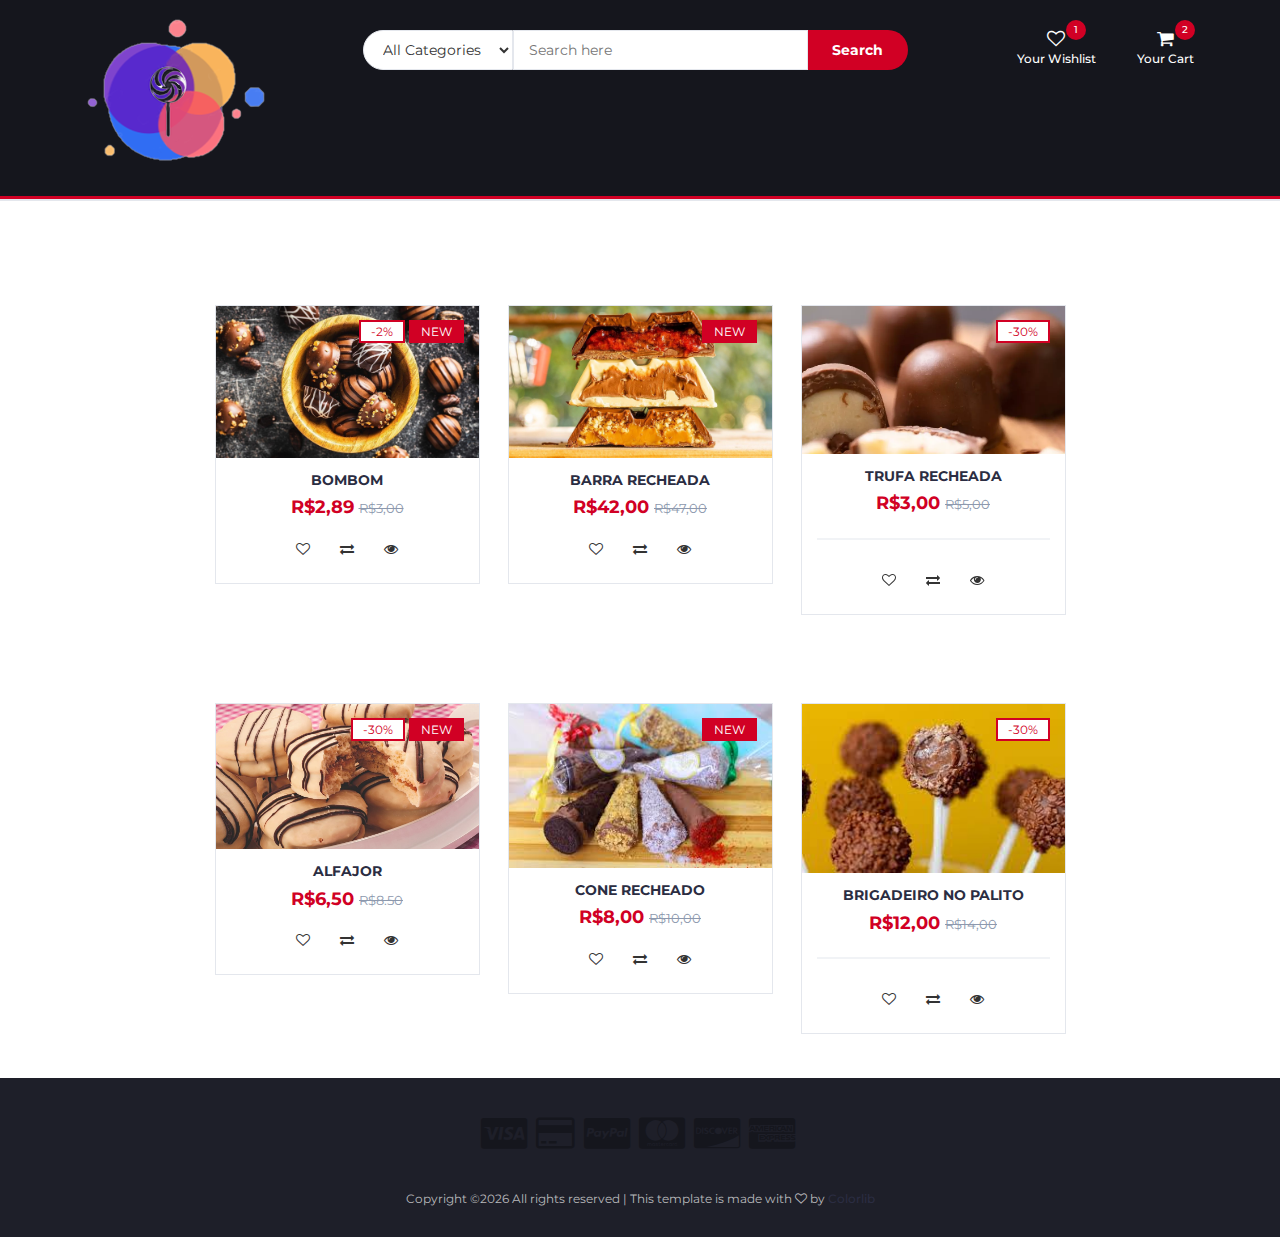
==== index.html @ 7e0685f9 "Add files via upload" ====
<!DOCTYPE html>
<html lang="en">
	<head>
		<meta charset="utf-8">
		<meta http-equiv="X-UA-Compatible" content="IE=edge">
		<meta name="viewport" content="width=device-width, initial-scale=1">
		 <!-- The above 3 meta tags *must* come first in the head; any other head content must come *after* these tags -->

		<title>Doceria</title>

		<!-- Google font -->
		<link href="https://fonts.googleapis.com/css?family=Montserrat:400,500,700" rel="stylesheet">

		<!-- Bootstrap -->
		<link type="text/css" rel="stylesheet" href="css/bootstrap.min.css"/>

		<!-- Slick -->
		<link type="text/css" rel="stylesheet" href="css/slick.css"/>
		<link type="text/css" rel="stylesheet" href="css/slick-theme.css"/>

		<!-- nouislider -->
		<link type="text/css" rel="stylesheet" href="css/nouislider.min.css"/>

		<!-- Font Awesome Icon -->
		<link rel="stylesheet" href="css/font-awesome.min.css">

		<!-- Custom stlylesheet -->
		<link type="text/css" rel="stylesheet" href="css/style.css"/>

		<!-- HTML5 shim and Respond.js for IE8 support of HTML5 elements and media queries -->
		<!-- WARNING: Respond.js doesn't work if you view the page via file:// -->
		<!--[if lt IE 9]>
		  <script src="https://oss.maxcdn.com/html5shiv/3.7.3/html5shiv.min.js"></script>
		  <script src="https://oss.maxcdn.com/respond/1.4.2/respond.min.js"></script>
		<![endif]-->

    </head>
	<body>
		<!-- HEADER -->
		<header>
			
			<!-- /TOP HEADER -->

			<!-- MAIN HEADER -->
			<div id="header">
				<!-- container -->
				<div class="container">
					<!-- row -->
					<div class="row">
						<!-- LOGO -->
						<div class="col-md-3">
							<div class="header-logo">
								<a href="#" class="logo">
									<img src="./img/logo-removebg-preview.png" alt="">
								</a>
							</div>
						</div>
						<!-- /LOGO -->

						<!-- SEARCH BAR -->
						<div class="col-md-6">
							<div class="header-search">
								<form>
									<select class="input-select">
										<option value="0">All Categories</option>
									</select>
									<input class="input" placeholder="Search here">
									<button class="search-btn">Search</button>
								</form>
							</div>
						</div>
						<!-- /SEARCH BAR -->

						<!-- ACCOUNT -->
						<div class="col-md-3 clearfix">
							<div class="header-ctn">
								<!-- Wishlist -->
								<div>
									<a href="#">
										<i class="fa fa-heart-o"></i>
										<span>Your Wishlist</span>
										<div class="qty">1</div>
									</a>
								</div>
								<!-- /Wishlist -->

								<!-- Cart -->
								<div class="dropdown">
									<a class="dropdown-toggle" data-toggle="dropdown" aria-expanded="true">
										<i class="fa fa-shopping-cart"></i>
										<span>Your Cart</span>
										<div class="qty">2</div>
									</a>
									<div class="cart-dropdown">
										<div class="cart-list">
											<div class="product-widget">
												<div class="product-img">
													<img src="./img/Alfajor-de-chocolate-branco-e-recheado-e1666203658218.jpg" alt="">
												</div>
												<div class="product-body">
													<h3 class="product-name"><a href="#">ALFAJOR</a></h3>
													<h4 class="product-price"><span class="qty">1x</span>R$6,50</h4>
												</div>
												<button class="delete"><i class="fa fa-close"></i></button>
											</div>

											<div class="product-widget">
												<div class="product-img">
													<img src="./img/pirulito-de-chocolate-2-.jpg.webp" alt="">
												</div>
												<div class="product-body">
													<h3 class="product-name"><a href="#">brigadeiro de chocolate</a></h3>
													<h4 class="product-price"><span class="qty">2x</span>R$12,00</h4>
												</div>
												<button class="delete"><i class="fa fa-close"></i></button>
											</div>
										</div>
										<div class="cart-summary">
											<small>3 Item(s) selecionados</small>
											<h5>SUBTOTAL: R$30,00</h5>
										</div>
										<div class="cart-btns">
											<a href="#">Carrinho</a>
											<a href="#">Comprar<i class="fa fa-arrow-circle-right"></i></a>
										</div>
									</div>
								</div>
								<!-- /Cart -->

								<!-- Menu Toogle -->
								<div class="menu-toggle">
									<a href="#">
										<i class="fa fa-bars"></i>
										<span>Menu</span>
									</a>
								</div>
								<!-- /Menu Toogle -->
							</div>
						</div>
						<!-- /ACCOUNT -->
					</div>
					<!-- row -->
				</div>
				<!-- container -->
			</div>
			<!-- /MAIN HEADER -->
		</header>
		<!-- /HEADER -->

		<!-- NAVIGATION -->
		<nav id="navigation">
			<!-- container -->
			<div class="container">
				<!-- responsive-nav -->
				<div id="responsive-nav">
					<!-- NAV -->
				
					<!-- /NAV -->
				</div>
				<!-- /responsive-nav -->
			</div>
			<!-- /container -->
		</nav>
		<!-- /NAVIGATION -->

		<!-- SECTION -->
		<div class="section">
			<!-- container -->
			<div class="container">
				<!-- row -->
			
					<!-- shop -->
				
					<!-- /shop -->
				</div>
				<!-- /row -->
			</div>
			<!-- /container -->
		</div>
		<!-- /SECTION -->

		<!-- SECTION -->
		<div class="section">
			<!-- container -->
			<div class="container">
				<!-- row -->
				<div class="row">

					<!-- Products tab & slick -->
					<div class="col-md-12">
						<div class="row">
							<div class="products-tabs">
								<!-- tab -->
								<div id="tab1" class="tab-pane active">
									<div class="products-slick" data-nav="#slick-nav-1">
										<!-- product -->
										<div class="product">
											<div class="product-img">
												<img src="./img/84dcf8a8cba0259cf11299c1eef358f9_XL.jpg" alt="">
												<div class="product-label">
													<span class="sale">-2%</span>
													<span class="new">NEW</span>
												</div>
											</div>
											<div class="product-body">
												
												<h3 class="product-name"><a href="#">BOMBOM</a></h3>
												<h4 class="product-price">R$2,89 <del class="product-old-price">R$3,00</del></h4>
											
												<div class="product-btns">
													<button class="add-to-wishlist"><i class="fa fa-heart-o"></i><span class="tooltipp">add to wishlist</span></button>
													<button class="add-to-compare"><i class="fa fa-exchange"></i><span class="tooltipp">add to compare</span></button>
													<button class="quick-view"><i class="fa fa-eye"></i><span class="tooltipp">quick view</span></button>
												</div>
											</div>
											<div class="add-to-cart">
												<button class="add-to-cart-btn"><i class="fa fa-shopping-cart"></i> add to cart</button>
											</div>
										</div>
										<!-- /product -->

										<!-- product -->
										<div class="product">
											<div class="product-img">
												<img src="./img/42433d914d50be2debde725181e28d45_XL.jpg" alt="">
												<div class="product-label">
													<span class="new">NEW</span>
												</div>
											</div>
											<div class="product-body">
												
												<h3 class="product-name"><a href="#">BARRA RECHEADA</a></h3>
												<h4 class="product-price">R$42,00 <del class="product-old-price">R$47,00</del></h4>
											
												<div class="product-btns">
													<button class="add-to-wishlist"><i class="fa fa-heart-o"></i><span class="tooltipp">add to wishlist</span></button>
													<button class="add-to-compare"><i class="fa fa-exchange"></i><span class="tooltipp">add to compare</span></button>
													<button class="quick-view"><i class="fa fa-eye"></i><span class="tooltipp">quick view</span></button>
												</div>
											</div>
											<div class="add-to-cart">
												<button class="add-to-cart-btn"><i class="fa fa-shopping-cart"></i> adicionar ao carinho</button>
											</div>
										</div>
										<!-- /product -->

										<!-- product -->
										<div class="product">
											<div class="product-img">
												<img src="./img/1711522393-bombom-de-beijinho.webp" alt="">
												<div class="product-label">
													<span class="sale">-30%</span>
												</div>
											</div>
											<div class="product-body">
												
												<h3 class="product-name"><a href="#">TRUFA RECHEADA</a></h3>
												<h4 class="product-price">R$3,00 <del class="product-old-price">R$5,00</del></h4>
												<div class="product-rating">
												</div>
												<div class="product-btns">
													<button class="add-to-wishlist"><i class="fa fa-heart-o"></i><span class="tooltipp">add to wishlist</span></button>
													<button class="add-to-compare"><i class="fa fa-exchange"></i><span class="tooltipp">add to compare</span></button>
													<button class="quick-view"><i class="fa fa-eye"></i><span class="tooltipp">quick view</span></button>
												</div>
											</div>
											<div class="add-to-cart">
												<button class="add-to-cart-btn"><i class="fa fa-shopping-cart"></i> add to cart</button>
											</div>
										</div>
										<!-- /product -->

										
									</div>
									<div id="slick-nav-1" class="products-slick-nav"></div>
								</div>
								<!-- /tab -->
							</div>
						</div>
					</div>
					<!-- Products tab & slick -->
				</div>
				<!-- /row -->
			</div>
			<!-- /container -->
		</div>
		<!-- /SECTION -->

	

		<!-- SECTION -->
		<div class="section">
			<!-- container -->
			<div class="container">
				<!-- row -->
				<div class="row">

					<!-- Products tab & slick -->
					<div class="col-md-12">
						<div class="row">
							<div class="products-tabs">
								<!-- tab -->
								<div id="tab2" class="tab-pane fade in active">
									<div class="products-slick" data-nav="#slick-nav-2">
										<!-- product -->
										<div class="product">
											<div class="product-img">
												<img src="./img/Alfajor-de-chocolate-branco-e-recheado-e1666203658218.jpg" alt="">
												<div class="product-label">
													<span class="sale">-30%</span>
													<span class="new">NEW</span>
												</div>
											</div>
											<div class="product-body">
												
												<h3 class="product-name"><a href="#">ALFAJOR</a></h3>
												<h4 class="product-price">R$6,50 <del class="product-old-price">R$8.50</del></h4>
											
												<div class="product-btns">
													<button class="add-to-wishlist"><i class="fa fa-heart-o"></i><span class="tooltipp">add to wishlist</span></button>
													<button class="add-to-compare"><i class="fa fa-exchange"></i><span class="tooltipp">add to compare</span></button>
													<button class="quick-view"><i class="fa fa-eye"></i><span class="tooltipp">quick view</span></button>
												</div>
											</div>
											<div class="add-to-cart">
												<button class="add-to-cart-btn"><i class="fa fa-shopping-cart"></i> add to cart</button>
											</div>
										</div>
										<!-- /product -->

										<!-- product -->
										<div class="product">
											<div class="product-img">
												<img src="./img/images.jpg" alt="">
												<div class="product-label">
													<span class="new">NEW</span>
												</div>
											</div>
											<div class="product-body">
												
												<h3 class="product-name"><a href="#">CONE RECHEADO</a></h3>
												<h4 class="product-price">R$8,00 <del class="product-old-price">R$10,00</del></h4>
												
												<div class="product-btns">
													<button class="add-to-wishlist"><i class="fa fa-heart-o"></i><span class="tooltipp">add to wishlist</span></button>
													<button class="add-to-compare"><i class="fa fa-exchange"></i><span class="tooltipp">add to compare</span></button>
													<button class="quick-view"><i class="fa fa-eye"></i><span class="tooltipp">quick view</span></button>
												</div>
											</div>
											<div class="add-to-cart">
												<button class="add-to-cart-btn"><i class="fa fa-shopping-cart"></i> add to cart</button>
											</div>
										</div>
										<!-- /product -->

										<!-- product -->
										<div class="product">
											<div class="product-img">
												<img src="./img/images (1).jpg" alt="">
												<div class="product-label">
													<span class="sale">-30%</span>
												</div>
											</div>
											<div class="product-body">
												
												<h3 class="product-name"><a href="#">Brigadeiro no Palito</a></h3>
												<h4 class="product-price">R$12,00 <del class="product-old-price">R$14,00</del></h4>
												<div class="product-rating">
												</div>
												<div class="product-btns">
													<button class="add-to-wishlist"><i class="fa fa-heart-o"></i><span class="tooltipp">add to wishlist</span></button>
													<button class="add-to-compare"><i class="fa fa-exchange"></i><span class="tooltipp">add to compare</span></button>
													<button class="quick-view"><i class="fa fa-eye"></i><span class="tooltipp">quick view</span></button>
												</div>
											</div>
											<div class="add-to-cart">
												<button class="add-to-cart-btn"><i class="fa fa-shopping-cart"></i> add to cart</button>
											</div>
										</div>
										
									</div>
									<div id="slick-nav-2" class="products-slick-nav"></div>
								</div>
								<!-- /tab -->
							</div>
						</div>
					</div>
					<!-- /Products tab & slick -->
				</div>
				<!-- /row -->
			</div>
			<!-- /container -->
		</div>

		<!-- FOOTER -->
		<footer id="footer">
		
			<!-- /top footer -->

			<!-- bottom footer -->
			<div id="bottom-footer" class="section">
				<div class="container">
					<!-- row -->
					<div class="row">
						<div class="col-md-12 text-center">
							<ul class="footer-payments">
								<li><a href="#"><i class="fa fa-cc-visa"></i></a></li>
								<li><a href="#"><i class="fa fa-credit-card"></i></a></li>
								<li><a href="#"><i class="fa fa-cc-paypal"></i></a></li>
								<li><a href="#"><i class="fa fa-cc-mastercard"></i></a></li>
								<li><a href="#"><i class="fa fa-cc-discover"></i></a></li>
								<li><a href="#"><i class="fa fa-cc-amex"></i></a></li>
							</ul>
							<span class="copyright">
								<!-- Link back to Colorlib can't be removed. Template is licensed under CC BY 3.0. -->
								Copyright &copy;<script>document.write(new Date().getFullYear());</script> All rights reserved | This template is made with <i class="fa fa-heart-o" aria-hidden="true"></i> by <a href="https://colorlib.com" target="_blank">Colorlib</a>
							<!-- Link back to Colorlib can't be removed. Template is licensed under CC BY 3.0. -->
							</span>
						</div>
					</div>
						<!-- /row -->
				</div>
				<!-- /container -->
			</div>
			<!-- /bottom footer -->
		</footer>
		<!-- /FOOTER -->

		<!-- jQuery Plugins -->
		<script src="js/jquery.min.js"></script>
		<script src="js/bootstrap.min.js"></script>
		<script src="js/slick.min.js"></script>
		<script src="js/nouislider.min.js"></script>
		<script src="js/jquery.zoom.min.js"></script>
		<script src="js/main.js"></script>

	</body>
</html>
---- css/nouislider.min.css ----
/*! nouislider - 10.0.0 - 2017-05-28 14:52:48 */.noUi-target,.noUi-target *{-webkit-touch-callout:none;-webkit-tap-highlight-color:transparent;-webkit-user-select:none;-ms-touch-action:none;touch-action:none;-ms-user-select:none;-moz-user-select:none;user-select:none;-moz-box-sizing:border-box;box-sizing:border-box}.noUi-target{position:relative;direction:ltr}.noUi-base{width:100%;height:100%;position:relative;z-index:1}.noUi-connect{position:absolute;right:0;top:0;left:0;bottom:0}.noUi-origin{position:absolute;height:0;width:0}.noUi-handle{position:relative;z-index:1}.noUi-state-tap .noUi-connect,.noUi-state-tap .noUi-origin{-webkit-transition:top .3s,right .3s,bottom .3s,left .3s;transition:top .3s,right .3s,bottom .3s,left .3s}.noUi-state-drag *{cursor:inherit!important}.noUi-base,.noUi-handle{-webkit-transform:translate3d(0,0,0);transform:translate3d(0,0,0)}.noUi-horizontal{height:18px}.noUi-horizontal .noUi-handle{width:34px;height:28px;left:-17px;top:-6px}.noUi-vertical{width:18px}.noUi-vertical .noUi-handle{width:28px;height:34px;left:-6px;top:-17px}.noUi-target{background:#FAFAFA;border-radius:4px;border:1px solid #D3D3D3;box-shadow:inset 0 1px 1px #F0F0F0,0 3px 6px -5px #BBB}.noUi-connect{background:#3FB8AF;border-radius:4px;box-shadow:inset 0 0 3px rgba(51,51,51,.45);-webkit-transition:background 450ms;transition:background 450ms}.noUi-draggable{cursor:ew-resize}.noUi-vertical .noUi-draggable{cursor:ns-resize}.noUi-handle{border:1px solid #D9D9D9;border-radius:3px;background:#FFF;cursor:default;box-shadow:inset 0 0 1px #FFF,inset 0 1px 7px #EBEBEB,0 3px 6px -3px #BBB}.noUi-active{box-shadow:inset 0 0 1px #FFF,inset 0 1px 7px #DDD,0 3px 6px -3px #BBB}.noUi-handle:after,.noUi-handle:before{content:"";display:block;position:absolute;height:14px;width:1px;background:#E8E7E6;left:14px;top:6px}.noUi-handle:after{left:17px}.noUi-vertical .noUi-handle:after,.noUi-vertical .noUi-handle:before{width:14px;height:1px;left:6px;top:14px}.noUi-vertical .noUi-handle:after{top:17px}[disabled] .noUi-connect{background:#B8B8B8}[disabled] .noUi-handle,[disabled].noUi-handle,[disabled].noUi-target{cursor:not-allowed}.noUi-pips,.noUi-pips *{-moz-box-sizing:border-box;box-sizing:border-box}.noUi-pips{position:absolute;color:#999}.noUi-value{position:absolute;white-space:nowrap;text-align:center}.noUi-value-sub{color:#ccc;font-size:10px}.noUi-marker{position:absolute;background:#CCC}.noUi-marker-large,.noUi-marker-sub{background:#AAA}.noUi-pips-horizontal{padding:10px 0;height:80px;top:100%;left:0;width:100%}.noUi-value-horizontal{-webkit-transform:translate3d(-50%,50%,0);transform:translate3d(-50%,50%,0)}.noUi-marker-horizontal.noUi-marker{margin-left:-1px;width:2px;height:5px}.noUi-marker-horizontal.noUi-marker-sub{height:10px}.noUi-marker-horizontal.noUi-marker-large{height:15px}.noUi-pips-vertical{padding:0 10px;height:100%;top:0;left:100%}.noUi-value-vertical{-webkit-transform:translate3d(0,50%,0);transform:translate3d(0,50%,0);padding-left:25px}.noUi-marker-vertical.noUi-marker{width:5px;height:2px;margin-top:-1px}.noUi-marker-vertical.noUi-marker-sub{width:10px}.noUi-marker-vertical.noUi-marker-large{width:15px}.noUi-tooltip{display:block;position:absolute;border:1px solid #D9D9D9;border-radius:3px;background:#fff;color:#000;padding:5px;text-align:center;white-space:nowrap}.noUi-horizontal .noUi-tooltip{-webkit-transform:translate(-50%,0);transform:translate(-50%,0);left:50%;bottom:120%}.noUi-vertical .noUi-tooltip{-webkit-transform:translate(0,-50%);transform:translate(0,-50%);top:50%;right:120%}
---- css/style.css ----
/*
Template Name: Electro - HTML Ecommerce Template
Author: yaminncco

Colors:
	Body 		: #333
	Headers 	: #2B2D42
	Primary 	: #D10024
	Dark 		: #15161D ##1E1F29
	Grey 		: #E4E7ED #FBFBFC #8D99AE #B9BABC

Fonts: Montserrat

Table OF Contents
------------------------------------
1 > GENERAL
------ Typography
------ Buttons
------ Inputs
------ Sections
------ Breadcrumb
2 > HEADER
------ Top header
------ Logo
------ Search
------ Cart
3 > NAVIGATION
------ Main nav
------ Responsive Nav
4 > CATEGORY SHOP
5 > HOT DEAL
6 > PRODUCT
------ Product
------ Widget product
------ Product slick
7 > STORE PAGE
------ Aside
------ Store
8 > PRODUCT DETAILS PAGE
------ Product view
------ Product details
------ Product tab
9 > CHECKOUT PAGE
10 > NEWSLETTER
11 > FOOTER
11 > SLICK STYLE
12 > RESPONSIVE
------------------------------------*/

/*=========================================================
	01 -> GENERAL
===========================================================*/

/*----------------------------*\
	Typography
\*----------------------------*/

body {
  font-family: 'Montserrat', sans-serif;
  font-weight: 400;
  color: #333;
}

h1, h2, h3, h4, h5, h6 {
  color: #2B2D42;
  font-weight: 700;
  margin: 0 0 10px;
}

a {
  color: #2B2D42;
  font-weight: 500;
  -webkit-transition: 0.2s color;
  transition: 0.2s color;
}

a:hover, a:focus {
  color:	#4F4F4F;
  text-decoration: none;
  outline: none;
}

ul, ol {
  margin: 0;
  padding: 0;
  list-style: none
}

/*----------------------------*\
	Buttons
\*----------------------------*/

.primary-btn {
  display: inline-block;
  padding: 12px 30px;
  background-color: #D10024;
  border: none;
  border-radius: 40px;
  color: #FFF;
  text-transform: uppercase;
  font-weight: 700;
  text-align: center;
  -webkit-transition: 0.2s all;
  transition: 0.2s all;
}

.primary-btn:hover, .primary-btn:focus {
  opacity: 0.9;
  color: #FFF;
}

/*----------------------------*\
	Inputs
\*----------------------------*/

/*-- Text input --*/

.input {
  height: 40px;
  padding: 0px 15px;
  border: 1px solid #E4E7ED;
  background-color: #FFF;
  width: 100%;
}

textarea.input {
  padding: 15px;
  min-height: 90px;
}

/*-- Number input --*/

.input-number {
  position: relative;
}

.input-number input[type="number"]::-webkit-inner-spin-button, .input-number input[type="number"]::-webkit-outer-spin-button {
  -webkit-appearance: none;
  margin: 0;
}

.input-number input[type="number"] {
  -moz-appearance: textfield;
  height: 40px;
  width: 100%;
  border: 1px solid #E4E7ED;
  background-color: #FFF;
  padding: 0px 35px 0px 15px;
}

.input-number .qty-up, .input-number .qty-down {
  position: absolute;
  display: block;
  width: 20px;
  height: 20px;
  border: 1px solid #E4E7ED;
  background-color: #FFF;
  text-align: center;
  font-weight: 700;
  cursor: pointer;
  -webkit-user-select: none;
  -moz-user-select: none;
  -ms-user-select: none;
  user-select: none;
}

.input-number .qty-up {
  right: 0;
  top: 0;
  border-bottom: 0px;
}

.input-number .qty-down {
  right: 0;
  bottom: 0;
}

.input-number .qty-up:hover, .input-number .qty-down:hover {
  background-color: #E4E7ED;
  color: #D10024;
}

/*-- Select input --*/

.input-select {
  padding: 0px 15px;
  background: #FFF;
  border: 1px solid #E4E7ED;
  height: 40px;
}

/*-- checkbox & radio input --*/

.input-radio, .input-checkbox {
  position: relative;
  display: block;
}

.input-radio input[type="radio"]:not(:checked), .input-radio input[type="radio"]:checked, .input-checkbox input[type="checkbox"]:not(:checked), .input-checkbox input[type="checkbox"]:checked {
  position: absolute;
  margin-left: -9999px;
  visibility: hidden;
}

.input-radio label, .input-checkbox label {
  font-weight: 500;
  min-height: 20px;
  padding-left: 20px;
  margin-bottom: 5px;
  cursor: pointer;
}

.input-radio input[type="radio"]+label span, .input-checkbox input[type="checkbox"]+label span {
  position: absolute;
  left: 0px;
  top: 4px;
  width: 14px;
  height: 14px;
  border: 2px solid #E4E7ED;
  background: #FFF;
}

.input-radio input[type="radio"]+label span {
  border-radius: 50%;
}

.input-radio input[type="radio"]+label span:after {
  content: "";
  position: absolute;
  left: 50%;
  top: 50%;
  -webkit-transform: translate(-50%, -50%) scale(0);
  -ms-transform: translate(-50%, -50%) scale(0);
  transform: translate(-50%, -50%) scale(0);
  background-color: #FFF;
  width: 4px;
  height: 4px;
  border-radius: 50%;
  opacity: 0;
  -webkit-transition: all 0.2s;
  transition: all 0.2s;
}

.input-checkbox input[type="checkbox"]+label span:after {
  content: '✔';
  position: absolute;
  top: -2px;
  left: 1px;
  font-size: 10px;
  color: #FFF;
  opacity: 0;
  -webkit-transform: scale(0);
  -ms-transform: scale(0);
  transform: scale(0);
  -webkit-transition: all 0.2s;
  transition: all 0.2s;
}

.input-radio input[type="radio"]:checked+label span, .input-checkbox input[type="checkbox"]:checked+label span {
  background-color: #D10024;
  border-color: #D10024;
}

.input-radio input[type="radio"]:checked+label span:after {
  opacity: 1;
  -webkit-transform: translate(-50%, -50%) scale(1);
  -ms-transform: translate(-50%, -50%) scale(1);
  transform: translate(-50%, -50%) scale(1);
}

.input-checkbox input[type="checkbox"]:checked+label span:after {
  opacity: 1;
  -webkit-transform: scale(1);
  -ms-transform: scale(1);
  transform: scale(1);
}

.input-radio .caption, .input-checkbox .caption {
  margin-top: 5px;
  max-height: 0;
  overflow: hidden;
  -webkit-transition: 0.3s max-height;
  transition: 0.3s max-height;
}

.input-radio input[type="radio"]:checked~.caption, .input-checkbox input[type="checkbox"]:checked~.caption {
  max-height: 800px;
}

/*----------------------------*\
	Section
\*----------------------------*/

.section {
  padding-top: 30px;
  padding-bottom: 30px;
}

.section-title {
  position: relative;
  margin-bottom: 30px;
  margin-top: 15px;
}

.section-title .title {
  display: inline-block;
  text-transform: uppercase;
  margin: 0px;
}

.section-title .section-nav {
  float: right;
}

.section-title .section-nav .section-tab-nav {
  display: inline-block;
}

.section-tab-nav li {
  display: inline-block;
  margin-right: 15px;
}

.section-tab-nav li:last-child {
  margin-right: 0px;
}

.section-tab-nav li a {
  font-weight: 700;
  color: #8D99AE;
}

.section-tab-nav li a:after {
  content: "";
  display: block;
  width: 0%;
  height: 2px;
  background-color: #D10024;
  -webkit-transition: 0.2s all;
  transition: 0.2s all;
}

.section-tab-nav li.active a {
  color: #D10024;
}

.section-tab-nav li a:hover:after, .section-tab-nav li a:focus:after, .section-tab-nav li.active a:after {
  width: 100%;
}

.section-title .section-nav .products-slick-nav {
  top: 0px;
  right: 0px;
}

/*----------------------------*\
	Breadcrumb
\*----------------------------*/

#breadcrumb {
  padding: 30px 0px;
  background: #FBFBFC;
  border-bottom: 1px solid #E4E7ED;
  margin-bottom: 30px;
}

#breadcrumb .breadcrumb-header {
  display: inline-block;
  margin-top: 0px;
  margin-bottom: 0px;
  margin-right: 15px;
  text-transform: uppercase;
}

#breadcrumb .breadcrumb-tree {
  display: inline-block;
}

#breadcrumb .breadcrumb-tree li {
  display: inline-block;
  font-size: 12px;
  font-weight: 500;
  text-transform: uppercase;
}

#breadcrumb .breadcrumb-tree li+li {
  margin-left: 10px;
}

#breadcrumb .breadcrumb-tree li+li:before {
  content: '/';
  display: inline-block;
  color: #8D99AE;
  margin-right: 10px;
}

#breadcrumb .breadcrumb-tree li a {
  color: #8D99AE;
}

#breadcrumb .breadcrumb-tree li a:hover {
  color: #D10024;
}

/*=========================================================
	02 -> HEADER
===========================================================*/

/*----------------------------*\
	Top header
\*----------------------------*/

#top-header {
  padding-top: 10px;
  padding-bottom: 10px;
  background-color: #222eaf;
}

.header-links li {
  display: inline-block;
  margin-right: 15px;
  font-size: 12px;
}

.header-links li:last-child {
  margin-right: 0px;
}

.header-links li a {
  color: #FFF;
}

.header-links li a:hover {
  color: #D10024;
}

.header-links li i {
  color: #D10024;
  margin-right: 5px;
}

/*----------------------------*\
	Logo
\*----------------------------*/

#header {
  padding-top: 15px;
  padding-bottom: 15px;
  background-color: #15161D;
}

.header-logo {
  float: left;
}

.header-logo .logo img {
  display: block;
}

/*----------------------------*\
	Search
\*----------------------------*/

.header-search {
  padding: 15px 0px;
}

.header-search form {
  position: relative;
}

.header-search form .input-select {
  margin-right: -4px;
  border-radius: 40px 0px 0px 40px;
}

.header-search form .input {
  width: calc(100% - 260px);
  margin-right: -4px;
}

.header-search form .search-btn {
  height: 40px;
  width: 100px;
  background: #D10024;
  color: #FFF;
  font-weight: 700;
  border: none;
  border-radius: 0px 40px 40px 0px;
}

/*----------------------------*\
	Cart
\*----------------------------*/

.header-ctn {
  float: right;
  padding: 15px 0px;
}

.header-ctn>div {
  display: inline-block;
}

.header-ctn>div+div {
  margin-left: 15px;
}

.header-ctn>div>a {
  display: block;
  position: relative;
  width: 90px;
  text-align: center;
  color: #FFF;
}

.header-ctn>div>a>i {
  display: block;
  font-size: 18px;
}

.header-ctn>div>a>span {
  font-size: 12px;
}

.header-ctn>div>a>.qty {
  position: absolute;
  right: 15px;
  top: -10px;
  width: 20px;
  height: 20px;
  line-height: 20px;
  text-align: center;
  border-radius: 50%;
  font-size: 10px;
  color: #FFF;
  background-color: #D10024;
}

.header-ctn .menu-toggle {
  display: none;
}

.cart-dropdown {
  position: absolute;
  width: 300px;
  background: #FFF;
  padding: 15px;
  -webkit-box-shadow: 0px 0px 0px 2px #E4E7ED;
  box-shadow: 0px 0px 0px 2px #E4E7ED;
  z-index: 99;
  right: 0;
  opacity: 0;
  visibility: hidden;
}

.dropdown.open>.cart-dropdown {
  opacity: 1;
  visibility: visible;
}

.cart-dropdown .cart-list {
  max-height: 180px;
  overflow-y: scroll;
  margin-bottom: 15px;
}

.cart-dropdown .cart-list .product-widget {
  padding: 0px;
  -webkit-box-shadow: none;
  box-shadow: none;
}

.cart-dropdown .cart-list .product-widget:last-child {
  margin-bottom: 0px;
}

.cart-dropdown .cart-list .product-widget .product-img {
  left: 0px;
  top: 0px;
}

.cart-dropdown .cart-list .product-widget .product-body .product-price {
  color: #2B2D42;
}

.cart-dropdown .cart-btns {
  margin: 0px -17px -17px;
}

.cart-dropdown .cart-btns>a {
  display: inline-block;
  width: calc(50% - 0px);
  padding: 12px;
  background-color: #D10024;
  color: #FFF;
  text-align: center;
  font-weight: 700;
  -webkit-transition: 0.2s all;
  transition: 0.2s all;
}

.cart-dropdown .cart-btns>a:first-child {
  margin-right: -4px;
  background-color: #1e1f29;
}

.cart-dropdown .cart-btns>a:hover {
  opacity: 0.9;
}

.cart-dropdown .cart-summary {
  border-top: 1px solid #E4E7ED;
  padding-top: 15px;
  padding-bottom: 15px;
}

/*=========================================================
	03 -> Navigation
===========================================================*/

#navigation {
  background: #FFF;
  border-bottom: 2px solid #E4E7ED;
  border-top: 3px solid #D10024;
}

/*----------------------------*\
	Main nav
\*----------------------------*/

.main-nav>li+li {
  margin-left: 30px
}

.main-nav>li>a {
  padding: 20px 0px;
}

.main-nav>li>a:hover, .main-nav>li>a:focus, .main-nav>li.active>a {
  color: #D10024;
  background-color: transparent;
}

.main-nav>li>a:after {
  content: "";
  display: block;
  width: 0%;
  height: 2px;
  background-color: #D10024;
  -webkit-transition: 0.2s all;
  transition: 0.2s all;
}

.main-nav>li>a:hover:after, .main-nav>li>a:focus:after, .main-nav>li.active>a:after {
  width: 100%;
}

.header-ctn li.nav-toggle {
  display: none;
}

/*----------------------------*\
	responsive nav
\*----------------------------*/

@media only screen and (max-width: 991px) {
  .header-ctn .menu-toggle {
    display: inline-block;
  }
  #responsive-nav {
    position: fixed;
    left: 0;
    top: 0;
    background: #15161D;
    height: 100vh;
    max-width: 250px;
    width: 0%;
    overflow: hidden;
    z-index: 22;
    padding-top: 60px;
    -webkit-transform: translateX(-100%);
    -ms-transform: translateX(-100%);
    transform: translateX(-100%);
    -webkit-transition: 0.2s all;
    transition: 0.2s all;
  }
  #responsive-nav.active {
    -webkit-transform: translateX(0%);
    -ms-transform: translateX(0%);
    transform: translateX(0%);
    width: 100%;
  }
  .main-nav {
    margin: 0px;
    float: none;
  }
  .main-nav>li {
    display: block;
    float: none;
  }
  .main-nav>li+li {
    margin-left: 0px;
  }
  .main-nav>li>a {
    padding: 15px;
    color: #FFF;
  }
}

/*=========================================================
	04 -> CATEGORY SHOP
===========================================================*/

.shop {
  position: relative;
  overflow: hidden;
  margin: 15px 0px;
}

.shop:before {
  content: "";
  position: absolute;
  top: 0;
  bottom: 0;
  left: 0px;
  width: 60%;
  background: #D10024;
  opacity: 0.9;
  -webkit-transform: skewX(-45deg);
  -ms-transform: skewX(-45deg);
  transform: skewX(-45deg);
}

.shop:after {
  content: "";
  position: absolute;
  top: 0;
  bottom: 0;
  left: 1px;
  width: 100%;
  background: #D10024;
  opacity: 0.9;
  -webkit-transform: skewX(-45deg) translateX(-100%);
  -ms-transform: skewX(-45deg) translateX(-100%);
  transform: skewX(-45deg) translateX(-100%);
}

.shop .shop-img {
  position: relative;
  background-color: #E4E7ED;
  z-index: -1;
}

.shop .shop-img>img {
  width: 100%;
  -webkit-transition: 0.2s all;
  transition: 0.2s all;
}

.shop:hover .shop-img>img {
  -webkit-transform: scale(1.1);
  -ms-transform: scale(1.1);
  transform: scale(1.1);
}

.shop .shop-body {
  position: absolute;
  top: 0;
  width: 75%;
  padding: 30px;
  z-index: 10;
}

.shop .shop-body h3 {
  color: #FFF;
}

.shop .shop-body .cta-btn {
  color: #FFF;
  text-transform: uppercase;
}

/*=========================================================
	05 -> HOT DEAL
===========================================================*/

#hot-deal.section {
  padding: 60px 0px;
  margin: 30px 0px;
  background-color: #E4E7ED;
  background-image: url('../img/hotdeal.png');
  background-position: center;
  background-repeat: no-repeat;
}

.hot-deal {
  text-align: center;
}

.hot-deal .hot-deal-countdown {
  margin-bottom: 30px;
}

.hot-deal .hot-deal-countdown>li {
  position: relative;
  display: inline-block;
  width: 100px;
  height: 100px;
  background: #D10024e6;
  text-align: center;
  border-radius: 50%;
  margin: 0px 5px;
}

.hot-deal .hot-deal-countdown>li>div {
  position: absolute;
  left: 0;
  right: 0;
  top: 50%;
  -webkit-transform: translateY(-50%);
  -ms-transform: translateY(-50%);
  transform: translateY(-50%);
}

.hot-deal .hot-deal-countdown>li>div h3 {
  color: #FFF;
  margin-bottom: 0px;
}

.hot-deal .hot-deal-countdown>li>div span {
  display: block;
  font-size: 10px;
  text-transform: uppercase;
  color: #FFF;
}

.hot-deal p {
  text-transform: uppercase;
  font-size: 24px;
}

.hot-deal .cta-btn {
  margin-top: 15px;
}

/*=========================================================
	06 -> PRODUCT
===========================================================*/

/*----------------------------*\
	product
\*----------------------------*/

.product {
  position: relative;
  margin: 15px 0px;
  -webkit-box-shadow: 0px 0px 0px 0px #E4E7ED, 0px 0px 0px 1px #E4E7ED;
  box-shadow: 0px 0px 0px 0px #E4E7ED, 0px 0px 0px 1px #E4E7ED;
  -webkit-transition: 0.2s all;
  transition: 0.2s all;
}

.product:hover {
  -webkit-box-shadow: 0px 0px 6px 0px #E4E7ED, 0px 0px 0px 2px #D10024;
  box-shadow: 0px 0px 6px 0px #E4E7ED, 0px 0px 0px 2px #D10024;
}

.product .product-img {
  position: relative;
}

.product .product-img>img {
  width: 100%;
}

.product .product-img .product-label {
  position: absolute;
  top: 15px;
  right: 15px;
}

.product .product-img .product-label>span {
  border: 2px solid;
  padding: 2px 10px;
  font-size: 12px;
}

.product .product-img .product-label>span.sale {
  background-color: #FFF;
  border-color: #D10024;
  color: #D10024;
}

.product .product-img .product-label>span.new {
  background-color: #D10024;
  border-color: #D10024;
  color: #FFF;
}

.product .product-body {
  position: relative;
  padding: 15px;
  background-color: #FFF;
  text-align: center;
  z-index: 20;
}

.product .product-body .product-category {
  text-transform: uppercase;
  font-size: 12px;
  color: #8D99AE;
}

.product .product-body .product-name {
  text-transform: uppercase;
  font-size: 14px;
}

.product .product-body .product-name>a {
  font-weight: 700;
}

.product .product-body .product-name>a:hover, .product .product-body .product-name>a:focus {
  color: #D10024;
}

.product .product-body .product-price {
  color: #D10024;
  font-size: 18px;
}

.product .product-body .product-price .product-old-price {
  font-size: 70%;
  font-weight: 400;
  color: #8D99AE;
}

.product .product-body .product-rating {
  position: relative;
  margin: 15px 0px 10px;
  height: 20px;
}

.product .product-body .product-rating>i {
  position: relative;
  width: 14px;
  margin-right: -4px;
  background: #FFF;
  color: #E4E7ED;
  z-index: 10;
}

.product .product-body .product-rating>i.fa-star {
  color: #ef233c;
}

.product .product-body .product-rating:after {
  content: "";
  position: absolute;
  top: 50%;
  left: 0;
  right: 0;
  -webkit-transform: translateY(-50%);
  -ms-transform: translateY(-50%);
  transform: translateY(-50%);
  height: 1px;
  background-color: #E4E7ED;
}

.product .product-body .product-btns>button {
  position: relative;
  width: 40px;
  height: 40px;
  line-height: 40px;
  background: transparent;
  border: none;
  -webkit-transition: 0.2s all;
  transition: 0.2s all;
}

.product .product-body .product-btns>button:hover {
  background-color: #E4E7ED;
  color: #D10024;
  border-radius: 50%;
}

.product .product-body .product-btns>button .tooltipp {
  position: absolute;
  bottom: 100%;
  left: 50%;
  -webkit-transform: translate(-50%, -15px);
  -ms-transform: translate(-50%, -15px);
  transform: translate(-50%, -15px);
  width: 150px;
  padding: 10px;
  font-size: 12px;
  line-height: 10px;
  background: #1e1f29;
  color: #FFF;
  text-transform: uppercase;
  z-index: 10;
  opacity: 0;
  visibility: hidden;
  -webkit-transition: 0.2s all;
  transition: 0.2s all;
}

.product .product-body .product-btns>button:hover .tooltipp {
  opacity: 1;
  visibility: visible;
  -webkit-transform: translate(-50%, -5px);
  -ms-transform: translate(-50%, -5px);
  transform: translate(-50%, -5px);
}

.product .add-to-cart {
  position: absolute;
  left: 1px;
  right: 1px;
  bottom: 1px;
  padding: 15px;
  background: #1e1f29;
  text-align: center;
  -webkit-transform: translateY(0%);
  -ms-transform: translateY(0%);
  transform: translateY(0%);
  -webkit-transition: 0.2s all;
  transition: 0.2s all;
  z-index: 2;
}

.product:hover .add-to-cart {
  -webkit-transform: translateY(100%);
  -ms-transform: translateY(100%);
  transform: translateY(100%);
}

.product .add-to-cart .add-to-cart-btn {
  position: relative;
  border: 2px solid transparent;
  height: 40px;
  padding: 0 30px;
  background-color: #ef233c;
  color: #FFF;
  text-transform: uppercase;
  font-weight: 700;
  border-radius: 40px;
  -webkit-transition: 0.2s all;
  transition: 0.2s all;
}

.product .add-to-cart .add-to-cart-btn>i {
  position: absolute;
  left: 0;
  top: 0;
  width: 40px;
  height: 40px;
  line-height: 38px;
  color: #D10024;
  opacity: 0;
  visibility: hidden;
}

.product .add-to-cart .add-to-cart-btn:hover {
  background-color: #FFF;
  color: #D10024;
  border-color: #D10024;
  padding: 0px 30px 0px 50px;
}

.product .add-to-cart .add-to-cart-btn:hover>i {
  opacity: 1;
  visibility: visible;
}

/*----------------------------*\
	Widget product
\*----------------------------*/

.product-widget {
  position: relative;
}

.product-widget+.product-widget {
  margin: 30px 0px;
}

.product-widget .product-img {
  position: absolute;
  left: 0px;
  top: 0px;
  width: 60px;
}

.product-widget .product-img>img {
  width: 100%;
}

.product-widget .product-body {
  padding-left: 75px;
  min-height: 60px;
}

.product-widget .product-body .product-category {
  text-transform: uppercase;
  font-size: 10px;
  color: #8D99AE;
}

.product-widget .product-body .product-name {
  text-transform: uppercase;
  font-size: 12px;
}

.product-widget .product-body .product-name>a {
  font-weight: 700;
}

.product-widget .product-body .product-name>a:hover, .product-widget .product-body .product-name>a:focus {
  color: #D10024;
}

.product-widget .product-body .product-price {
  font-size: 14px;
  color: #D10024;
}

.product-widget .product-body .product-price .product-old-price {
  font-size: 70%;
  font-weight: 400;
  color: #8D99AE;
}

.product-widget .product-body .product-price .qty {
  font-weight: 400;
  margin-right: 10px;
}

.product-widget .delete {
  position: absolute;
  top: 0;
  left: 0;
  height: 14px;
  width: 14px;
  text-align: center;
  font-size: 10px;
  padding: 0;
  background: #1e1f29;
  border: none;
  color: #FFF;
}

/*----------------------------*\
	Products slick
\*----------------------------*/

.products-slick .slick-list {
  padding-bottom: 60px;
  margin-bottom: -60px;
  z-index: 2;
}

.products-slick .product.slick-slide {
  margin: 15px;
}

.products-tabs>.tab-pane {
  display: block;
  height: 0;
  opacity: 0;
  visibility: hidden;
  overflow-y: hidden;
  padding-bottom: 60px;
  margin-bottom: -60px;
}

.products-tabs>.tab-pane.active {
  opacity: 1;
  visibility: visible;
  height: auto;
}

.products-slick-nav {
  position: absolute;
  right: 15px;
  z-index: 10;
}

.products-slick-nav .slick-prev, .products-slick-nav .slick-next {
  position: static;
  -webkit-transform: none;
  -ms-transform: none;
  transform: none;
  width: 20px;
  height: 20px;
  display: inline-block !important;
  margin: 0px 2px;
}

.products-slick-nav .slick-prev:before, .products-slick-nav .slick-next:before {
  font-size: 14px;
}

/*=========================================================
	07 -> PRODUCTS PAGE
===========================================================*/

/*----------------------------*\
	Aside
\*----------------------------*/

.aside+.aside {
  margin-top: 30px;
}

.aside>.aside-title {
  text-transform: uppercase;
  font-size: 18px;
  margin: 15px 0px 30px;
}

/*-- checkbox Filter --*/

.checkbox-filter>div+div {
  margin-top: 10px;
}

.checkbox-filter .input-radio label, .checkbox-filter .input-checkbox label {
  font-size: 12px;
}

.checkbox-filter .input-radio label small, .checkbox-filter .input-checkbox label small {
  color: #8D99AE;
}

/*-- Price Filter --*/

#price-slider {
  margin-bottom: 15px;
}

.noUi-target {
  background-color: #FFF;
  -webkit-box-shadow: none;
  box-shadow: none;
  border: 1px solid #E4E7ED;
  border-radius: 0px;
}

.noUi-connect {
  background-color: #D10024;
}

.noUi-horizontal {
  height: 6px;
}

.noUi-horizontal .noUi-handle {
  width: 12px;
  height: 12px;
  left: -6px;
  top: -4px;
  border: none;
  background: #D10024;
  -webkit-box-shadow: none;
  box-shadow: none;
  border-radius: 50%;
}

.noUi-handle:before, .noUi-handle:after {
  display: none;
}

.price-filter .input-number {
  display: inline-block;
  width: calc(50% - 7px);
}

/*----------------------------*\
	Store
\*----------------------------*/

.store-filter {
  margin-bottom: 15px;
  margin-top: 15px;
}

/*-- Store Sort --*/

.store-sort {
  display: inline-block;
}

.store-sort label {
  font-weight: 500;
  font-size: 12px;
  text-transform: uppercase;
  margin-right: 15px;
}

/*-- Store Grid --*/

.store-grid {
  float: right;
}

.store-grid li {
  display: inline-block;
  width: 40px;
  height: 40px;
  line-height: 40px;
  background-color: #FFF;
  border: 1px solid #E4E7ED;
  text-align: center;
  -webkit-transition: 0.2s all;
  transition: 0.2s all;
}

.store-grid li+li {
  margin-left: 5px;
}

.store-grid li:hover {
  background-color: #E4E7ED;
  color: #D10024;
}

.store-grid li.active {
  background-color: #D10024;
  border-color: #D10024;
  color: #FFF;
  cursor: default;
}

.store-grid li a {
  display: block;
}

/*-- Store Pagination --*/

.store-pagination {
  float: right;
}

.store-pagination li {
  display: inline-block;
  width: 40px;
  height: 40px;
  line-height: 40px;
  text-align: center;
  background-color: #FFF;
  border: 1px solid #E4E7ED;
  -webkit-transition: 0.2s all;
  transition: 0.2s all;
}

.store-pagination li+li {
  margin-left: 5px;
}

.store-pagination li:hover {
  background-color: #E4E7ED;
  color: #D10024;
}

.store-pagination li.active {
  background-color: #D10024;
  border-color: #D10024;
  color: #FFF;
  font-weight: 500;
  cursor: default;
}

.store-pagination li a {
  display: block;
}

.store-qty {
  margin-right: 30px;
  font-weight: 500;
  text-transform: uppercase;
  font-size: 12px;
}

/*=========================================================
	08 -> PRODUCT DETAILS PAGE
===========================================================*/

/*----------------------------*\
	Product view
\*----------------------------*/

#product-main-img .slick-prev {
  -webkit-transform: translateX(-15px);
  -ms-transform: translateX(-15px);
  transform: translateX(-15px);
  left: 15px;
}

#product-main-img .slick-next {
  -webkit-transform: translateX(15px);
  -ms-transform: translateX(15px);
  transform: translateX(15px);
  right: 15px;
}

#product-main-img .slick-prev, #product-main-img .slick-next {
  opacity: 0;
  visibility: hidden;
  -webkit-transition: 0.2s all;
  transition: 0.2s all;
}

#product-main-img:hover .slick-prev, #product-main-img:hover .slick-next {
  -webkit-transform: translateX(0%);
  -ms-transform: translateX(0%);
  transform: translateX(0%);
  opacity: 1;
  visibility: visible;
}

#product-main-img .zoomImg {
  background-color: #FFF;
}

#product-imgs .product-preview {
  margin: 0px 5px;
  border: 1px solid #E4E7ED;
}

#product-imgs .product-preview.slick-current {
  border-color: #D10024;
}

#product-imgs .slick-prev {
  top: -20px;
  left: 50%;
  -webkit-transform: translateX(-50%);
  -ms-transform: translateX(-50%);
  transform: translateX(-50%);
}

#product-imgs .slick-next {
  top: calc(100% - 20px);
  left: 50%;
  -webkit-transform: translateX(-50%);
  -ms-transform: translateX(-50%);
  transform: translateX(-50%);
}

#product-imgs .slick-prev:before {
  content: "\f106";
}

#product-imgs .slick-next:before {
  content: "\f107";
}

.product-preview img {
  width: 100%;
}

/*----------------------------*\
	Product details
\*----------------------------*/

.product-details .product-name {
  text-transform: uppercase;
  font-size: 18px;
}

.product-details .product-rating {
  display: inline-block;
  margin-right: 15px;
}

.product-details .product-rating>i {
  color: #E4E7ED;
}

.product-details .product-rating>i.fa-star {
  color: #D10024;
}

.product-details .review-link {
  font-size: 12px;
}

.product-details .product-price {
  display: inline-block;
  font-size: 24px;
  margin-top: 10px;
  margin-bottom: 15px;
  color: #D10024;
}

.product-details .product-price .product-old-price {
  font-size: 70%;
  font-weight: 400;
  color: #8D99AE;
}

.product-details .product-available {
  font-size: 12px;
  text-transform: uppercase;
  font-weight: 700;
  margin-left: 30px;
  color: #D10024;
}

.product-details .product-options {
  margin-top: 30px;
  margin-bottom: 30px;
}

.product-details .product-options label {
  font-weight: 500;
  font-size: 12px;
  text-transform: uppercase;
  margin-right: 15px;
  margin-bottom: 0px;
}

.product-details .product-options .input-select {
  width: 90px;
}

.product-details .add-to-cart {
  margin-bottom: 30px;
}

.product-details .add-to-cart .add-to-cart-btn {
  position: relative;
  border: 2px solid transparent;
  height: 40px;
  padding: 0 30px;
  background-color: #ef233c;
  color: #FFF;
  text-transform: uppercase;
  font-weight: 700;
  border-radius: 40px;
  -webkit-transition: 0.2s all;
  transition: 0.2s all;
}

.product-details .add-to-cart .add-to-cart-btn>i {
  position: absolute;
  left: 0;
  top: 0;
  width: 40px;
  height: 40px;
  line-height: 38px;
  color: #D10024;
  opacity: 0;
  visibility: hidden;
}

.product-details .add-to-cart .add-to-cart-btn:hover {
  background-color: #FFF;
  color: #D10024;
  border-color: #D10024;
  padding: 0px 30px 0px 50px;
}

.product-details .add-to-cart .add-to-cart-btn:hover>i {
  opacity: 1;
  visibility: visible;
}

.product-details .add-to-cart .qty-label {
  display: inline-block;
  font-weight: 500;
  font-size: 12px;
  text-transform: uppercase;
  margin-right: 15px;
  margin-bottom: 0px;
}

.product-details .add-to-cart .qty-label .input-number {
  width: 90px;
  display: inline-block;
}

.product-details .product-btns li {
  display: inline-block;
  text-transform: uppercase;
  font-size: 12px;
}

.product-details .product-btns li+li {
  margin-left: 15px;
}

.product-details .product-links {
  margin-top: 15px;
}

.product-details .product-links li {
  display: inline-block;
  text-transform: uppercase;
  font-size: 12px;
}

.product-details .product-links li+li {
  margin-left: 10px;
}

/*----------------------------*\
	 Product tab
\*----------------------------*/

#product-tab {
  margin-top: 60px;
}

#product-tab .tab-nav {
  position: relative;
  text-align: center;
  padding: 15px 0px;
  margin-bottom: 30px;
}

#product-tab .tab-nav:after {
  content: "";
  position: absolute;
  left: 0;
  right: 0;
  top: 50%;
  height: 1px;
  background-color: #E4E7ED;
  z-index: -1;
}

#product-tab .tab-nav li {
  display: inline-block;
  background: #FFF;
  padding: 0px 15px;
}

#product-tab .tab-nav li+li {
  margin-left: 15px;
}

#product-tab .tab-nav li a {
  display: block;
  font-weight: 700;
  color: #8D99AE;
}

#product-tab .tab-nav li.active a {
  color: #D10024;
}

#product-tab .tab-nav li a:after {
  content: "";
  display: block;
  width: 0%;
  height: 2px;
  background-color: #D10024;
  -webkit-transition: 0.2s all;
  transition: 0.2s all;
}

#product-tab .tab-nav li a:hover:after, #product-tab .tab-nav li a:focus:after, #product-tab .tab-nav li.active a:after {
  width: 100%;
}

/*-- Rating --*/

.rating-avg {
  font-size: 24px;
  font-weight: 700;
  margin-bottom: 15px;
}

.rating-avg .rating-stars {
  margin-left: 10px;
}

.rating-avg .rating-stars, .rating .rating-stars {
  display: inline-block;
}

.rating-avg .rating-stars>i, .rating .rating-stars>i {
  color: #E4E7ED;
}

.rating-avg .rating-stars>i.fa-star, .rating .rating-stars>i.fa-star {
  color: #D10024;
}

.rating li {
  margin: 5px 0px;
}

.rating .rating-progress {
  position: relative;
  display: inline-block;
  height: 9px;
  background-color: #E4E7ED;
  width: 120px;
  margin: 0px 10px;
  border-radius: 5px;
}

.rating .rating-progress>div {
  background-color: #D10024;
  position: absolute;
  left: 0;
  top: 0;
  bottom: 0;
  border-radius: 5px;
}

.rating .sum {
  display: inline-block;
  font-size: 12px;
  color: #8D99AE;
}

/*-- Reviews --*/

.reviews li {
  position: relative;
  padding-left: 145px;
  margin-bottom: 30px;
}

.reviews .review-heading {
  position: absolute;
  width: 130px;
  left: 0;
  top: 0;
  height: 70px;
}

.reviews .review-body {
  min-height: 70px;
}

.reviews .review-heading .name {
  margin-bottom: 5px;
  margin-top: 0px;
}

.reviews .review-heading .date {
  color: #8D99AE;
  font-size: 10px;
  margin: 0;
}

.reviews .review-heading .review-rating {
  margin-top: 5px;
}

.reviews .review-heading .review-rating>i {
  color: #E4E7ED;
}

.reviews .review-heading .review-rating>i.fa-star {
  color: #D10024;
}

.reviews-pagination {
  text-align: center;
}

.reviews-pagination li {
  display: inline-block;
  width: 35px;
  height: 35px;
  line-height: 35px;
  text-align: center;
  background-color: #FFF;
  border: 1px solid #E4E7ED;
  -webkit-transition: 0.2s all;
  transition: 0.2s all;
}

.reviews-pagination li:hover {
  background-color: #E4E7ED;
  color: #D10024;
}

.reviews-pagination li.active {
  background-color: #D10024;
  border-color: #D10024;
  color: #FFF;
  cursor: default;
}

.reviews-pagination li a {
  display: block;
}

/*-- Review Form --*/

.review-form .input {
  margin-bottom: 15px;
}

.review-form .input-rating {
  margin-bottom: 15px;
}

.review-form .input-rating .stars {
  display: inline-block;
  vertical-align: top;
}

.review-form .input-rating .stars input[type="radio"] {
  display: none;
}

.review-form .input-rating .stars>label {
  float: right;
  cursor: pointer;
  padding: 0px 3px;
  margin: 0px;
}

.review-form .input-rating .stars>label:before {
  content: "\f006";
  font-family: FontAwesome;
  color: #E4E7ED;
  -webkit-transition: 0.2s all;
  transition: 0.2s all;
}

.review-form .input-rating .stars>label:hover:before, .review-form .input-rating .stars>label:hover~label:before {
  color: #D10024;
}

.review-form .input-rating .stars>input:checked label:before, .review-form .input-rating .stars>input:checked~label:before {
  content: "\f005";
  color: #D10024;
}

/*=========================================================
	09 -> CHECKOUT PAGE
===========================================================*/

.billing-details {
  margin-bottom: 30px;
}

.shiping-details {
  margin-bottom: 30px;
}

.order-details {
  position: relative;
  padding: 0px 30px 30px;
  border-right: 1px solid #E4E7ED;
  border-left: 1px solid #E4E7ED;
  border-bottom: 1px solid #E4E7ED;
}

.order-details:before {
  content: "";
  position: absolute;
  left: -1px;
  right: -1px;
  top: -15px;
  height: 30px;
  border-top: 1px solid #E4E7ED;
  border-left: 1px solid #E4E7ED;
  border-right: 1px solid #E4E7ED;
}

.order-summary {
  margin: 15px 0px;
}

.order-summary .order-col {
  display: table;
  width: 100%;
}

.order-summary .order-col:after {
  content: "";
  display: block;
  clear: both;
}

.order-summary .order-col>div {
  display: table-cell;
  padding: 10px 0px;
}

.order-summary .order-col>div:first-child {
  width: calc(100% - 150px);
}

.order-summary .order-col>div:last-child {
  width: 150px;
  text-align: right;
}

.order-summary .order-col .order-total {
  font-size: 24px;
  color: #D10024;
}

.order-details .payment-method {
  margin: 30px 0px;
}

.order-details .order-submit {
  display: block;
  margin-top: 30px;
}

/*=========================================================
	10 -> NEWSLETTER
===========================================================*/

#newsletter.section {
  border-top: 2px solid #E4E7ED;
  border-bottom: 3px solid #D10024;
  margin-top: 30px;
}

.newsletter {
  text-align: center;
}

.newsletter p {
  font-size: 24px;
}

.newsletter form {
  position: relative;
  max-width: 520px;
  margin: 30px auto;
}

.newsletter form:after {
  content: "\f003";
  font-family: FontAwesome;
  position: absolute;
  font-size: 160px;
  color: #E4E7ED;
  top: 15px;
  -webkit-transform: translateY(-50%) rotate(15deg);
  -ms-transform: translateY(-50%) rotate(15deg);
  transform: translateY(-50%) rotate(15deg);
  z-index: -1;
  left: -90px;
}

.newsletter form .input {
  width: calc(100% - 160px);
  margin-right: -4px;
  border-radius: 40px 0px 0px 40px;
}

.newsletter form .newsletter-btn {
  width: 160px;
  height: 40px;
  font-weight: 700;
  background: #D10024;
  color: #FFF;
  border: none;
  border-radius: 0px 40px 40px 0px;
}

.newsletter .newsletter-follow {
  text-align: center;
}

.newsletter .newsletter-follow li {
  display: inline-block;
  margin-right: 5px;
}

.newsletter .newsletter-follow li:last-child {
  margin-right: 0px;
}

.newsletter .newsletter-follow li a {
  position: relative;
  display: block;
  width: 40px;
  height: 40px;
  text-align: center;
  line-height: 40px;
  border: 1px solid #E4E7ED;
  background-color: #FFF;
  -webkit-transition: 0.2s all;
  transition: 0.2s all;
}

.newsletter .newsletter-follow li a:hover, .newsletter .newsletter-follow li a:focus {
  background-color: #E4E7ED;
  color: #D10024;
}

/*=========================================================
	11 -> FOOTER
===========================================================*/

#footer {
  background: #15161D;
  color: #B9BABC;
}

#bottom-footer {
  background: #1E1F29;
}

.footer {
  margin: 30px 0px;
}

.footer .footer-title {
  color: #FFF;
  text-transform: uppercase;
  font-size: 18px;
  margin: 0px 0px 30px;
}

.footer-links li+li {
  margin-top: 15px;
}

.footer-links li a {
  color: #B9BABC;
}

.footer-links li i {
  margin-right: 15px;
  color: #D10024;
  width: 14px;
  text-align: center;
}

.footer-links li a:hover {
  color: #D10024;
}

.copyright {
  margin-top: 30px;
  display: block;
  font-size: 12px;
}

.footer-payments li {
  display: inline-block;
  margin-right: 5px;
}

.footer-payments li a {
  color: #15161D;
  font-size: 36px;
  display: block;
}

/*=========================================================
	12 -> SLICK STYLE
===========================================================*/

/*----------------------------*\
	Arrows
\*----------------------------*/

.slick-prev, .slick-next {
  width: 40px;
  height: 40px;
  border: 1px solid #E4E7ED;
  background-color: #FFF;
  border-radius: 50%;
  z-index: 22;
  -webkit-transition: 0.2s all;
  transition: 0.2s all;
}

.slick-prev:hover, .slick-prev:focus, .slick-next:hover, .slick-next:focus {
  background-color: #D10024;
  border-color: #D10024;
}

.slick-prev:before, .slick-next:before {
  font-family: FontAwesome;
  color: #2B2D42;
}

.slick-prev:before {
  content: "\f104";
}

.slick-next:before {
  content: "\f105";
}

.slick-prev:hover:before, .slick-prev:focus:before, .slick-next:hover:before, .slick-next:focus:before {
  color: #FFF;
}

.slick-prev {
  left: -20px;
}

.slick-next {
  right: -20px;
}

/*----------------------------*\
	Dots
\*----------------------------*/

.slick-dots li, .slick-dots li button, .slick-dots li button:before {
  width: 10px;
  height: 10px;
}

.slick-dots li button:before {
  content: "";
  opacity: 1;
  background: #E4E7ED;
  border-radius: 50%;
}

.slick-dots li.slick-active button:before {
  background-color: #D10024;
}

.custom-dots .slick-dots {
  position: static;
  margin: 15px 0px;
}

/*=========================================================
	13 -> RESPONSIVE
===========================================================*/

@media only screen and (max-width: 1201px) {}

@media only screen and (max-width: 991px) {
  #top-header .header-links.pull-left {
    float: none !important;
  }
  #top-header .header-links.pull-right {
    float: none !important;
    margin-top: 5px;
  }
  .header-logo {
    float: none;
    text-align: center;
  }
  .header-logo .logo {
    display: inline-block;
  }
  #product-imgs {
    margin-bottom: 60px;
    margin-top: 15px;
  }
  #rating {
    text-align: center;
  }
  #reviews {
    margin-top: 30px;
    margin-bottom: 30px;
  }
}

@media only screen and (max-width: 767px) {
  .section-title .section-nav {
    float: none;
    margin-top: 10px;
  }
  .section-tab-nav li {
    margin-top: 10px;
  }
}

@media only screen and (max-width: 480px) {
  [class*='col-xs'] {
    width: 100%;
  }
  .store-grid {
    float: none;
    margin-top: 10px;
  }
  .store-pagination {
    float: none;
    margin-top: 10px;
  }
}
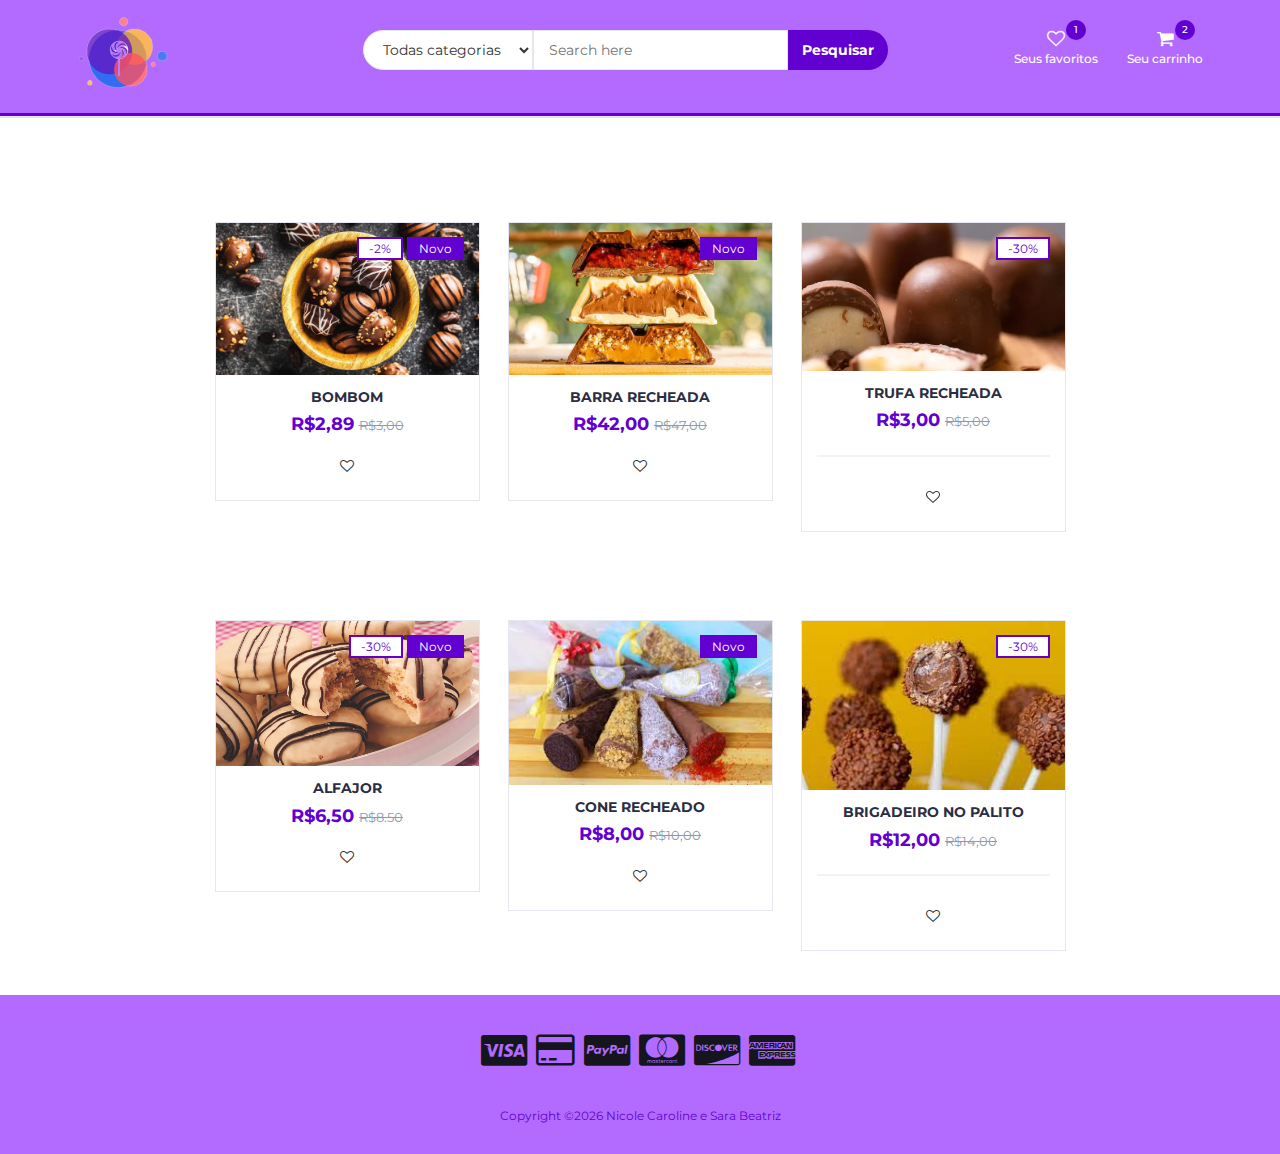
==== commit 88fb320c: "Add files via upload" ====
--- a/index.html
+++ b/index.html
@@ -62,10 +62,10 @@
 							<div class="header-search">
 								<form>
 									<select class="input-select">
-										<option value="0">All Categories</option>
+										<option value="0">Todas categorias</option>
 									</select>
 									<input class="input" placeholder="Search here">
-									<button class="search-btn">Search</button>
+									<button class="search-btn">Pesquisar</button>
 								</form>
 							</div>
 						</div>
@@ -78,7 +78,7 @@
 								<div>
 									<a href="#">
 										<i class="fa fa-heart-o"></i>
-										<span>Your Wishlist</span>
+										<span>Seus favoritos</span>
 										<div class="qty">1</div>
 									</a>
 								</div>
@@ -88,7 +88,7 @@
 								<div class="dropdown">
 									<a class="dropdown-toggle" data-toggle="dropdown" aria-expanded="true">
 										<i class="fa fa-shopping-cart"></i>
-										<span>Your Cart</span>
+										<span>Seu carrinho</span>
 										<div class="qty">2</div>
 									</a>
 									<div class="cart-dropdown">
@@ -199,7 +199,7 @@
 												<img src="./img/84dcf8a8cba0259cf11299c1eef358f9_XL.jpg" alt="">
 												<div class="product-label">
 													<span class="sale">-2%</span>
-													<span class="new">NEW</span>
+													<span class="new">Novo</span>
 												</div>
 											</div>
 											<div class="product-body">
@@ -208,13 +208,11 @@
 												<h4 class="product-price">R$2,89 <del class="product-old-price">R$3,00</del></h4>
 											
 												<div class="product-btns">
-													<button class="add-to-wishlist"><i class="fa fa-heart-o"></i><span class="tooltipp">add to wishlist</span></button>
-													<button class="add-to-compare"><i class="fa fa-exchange"></i><span class="tooltipp">add to compare</span></button>
-													<button class="quick-view"><i class="fa fa-eye"></i><span class="tooltipp">quick view</span></button>
-												</div>
-											</div>
-											<div class="add-to-cart">
-												<button class="add-to-cart-btn"><i class="fa fa-shopping-cart"></i> add to cart</button>
+													<button class="add-to-wishlist"><i class="fa fa-heart-o"></i><span class="tooltipp">adicionar aos favoritos</span></button>
+												</div>
+											</div>
+											<div class="add-to-cart">
+												<button class="add-to-cart-btn"><i class="fa fa-shopping-cart"></i> adicionar ao carrinho</button>
 											</div>
 										</div>
 										<!-- /product -->
@@ -224,7 +222,7 @@
 											<div class="product-img">
 												<img src="./img/42433d914d50be2debde725181e28d45_XL.jpg" alt="">
 												<div class="product-label">
-													<span class="new">NEW</span>
+													<span class="new">Novo</span>
 												</div>
 											</div>
 											<div class="product-body">
@@ -234,8 +232,6 @@
 											
 												<div class="product-btns">
 													<button class="add-to-wishlist"><i class="fa fa-heart-o"></i><span class="tooltipp">add to wishlist</span></button>
-													<button class="add-to-compare"><i class="fa fa-exchange"></i><span class="tooltipp">add to compare</span></button>
-													<button class="quick-view"><i class="fa fa-eye"></i><span class="tooltipp">quick view</span></button>
 												</div>
 											</div>
 											<div class="add-to-cart">
@@ -259,13 +255,11 @@
 												<div class="product-rating">
 												</div>
 												<div class="product-btns">
-													<button class="add-to-wishlist"><i class="fa fa-heart-o"></i><span class="tooltipp">add to wishlist</span></button>
-													<button class="add-to-compare"><i class="fa fa-exchange"></i><span class="tooltipp">add to compare</span></button>
-													<button class="quick-view"><i class="fa fa-eye"></i><span class="tooltipp">quick view</span></button>
-												</div>
-											</div>
-											<div class="add-to-cart">
-												<button class="add-to-cart-btn"><i class="fa fa-shopping-cart"></i> add to cart</button>
+													<button class="add-to-wishlist"><i class="fa fa-heart-o"></i><span class="tooltipp">adicionar aos favoritos</span></button>
+												</div>
+											</div>
+											<div class="add-to-cart">
+												<button class="add-to-cart-btn"><i class="fa fa-shopping-cart"></i>adicionar ao carrinho</button>
 											</div>
 										</div>
 										<!-- /product -->
@@ -308,7 +302,7 @@
 												<img src="./img/Alfajor-de-chocolate-branco-e-recheado-e1666203658218.jpg" alt="">
 												<div class="product-label">
 													<span class="sale">-30%</span>
-													<span class="new">NEW</span>
+													<span class="new">Novo</span>
 												</div>
 											</div>
 											<div class="product-body">
@@ -317,13 +311,11 @@
 												<h4 class="product-price">R$6,50 <del class="product-old-price">R$8.50</del></h4>
 											
 												<div class="product-btns">
-													<button class="add-to-wishlist"><i class="fa fa-heart-o"></i><span class="tooltipp">add to wishlist</span></button>
-													<button class="add-to-compare"><i class="fa fa-exchange"></i><span class="tooltipp">add to compare</span></button>
-													<button class="quick-view"><i class="fa fa-eye"></i><span class="tooltipp">quick view</span></button>
-												</div>
-											</div>
-											<div class="add-to-cart">
-												<button class="add-to-cart-btn"><i class="fa fa-shopping-cart"></i> add to cart</button>
+													<button class="add-to-wishlist"><i class="fa fa-heart-o"></i><span class="tooltipp">adicionar aos favoritos</span></button>
+												</div>
+											</div>
+											<div class="add-to-cart">
+												<button class="add-to-cart-btn"><i class="fa fa-shopping-cart"></i> adicionar ao carrinho</button>
 											</div>
 										</div>
 										<!-- /product -->
@@ -333,7 +325,7 @@
 											<div class="product-img">
 												<img src="./img/images.jpg" alt="">
 												<div class="product-label">
-													<span class="new">NEW</span>
+													<span class="new">Novo</span>
 												</div>
 											</div>
 											<div class="product-body">
@@ -342,13 +334,11 @@
 												<h4 class="product-price">R$8,00 <del class="product-old-price">R$10,00</del></h4>
 												
 												<div class="product-btns">
-													<button class="add-to-wishlist"><i class="fa fa-heart-o"></i><span class="tooltipp">add to wishlist</span></button>
-													<button class="add-to-compare"><i class="fa fa-exchange"></i><span class="tooltipp">add to compare</span></button>
-													<button class="quick-view"><i class="fa fa-eye"></i><span class="tooltipp">quick view</span></button>
-												</div>
-											</div>
-											<div class="add-to-cart">
-												<button class="add-to-cart-btn"><i class="fa fa-shopping-cart"></i> add to cart</button>
+													<button class="add-to-wishlist"><i class="fa fa-heart-o"></i><span class="tooltipp">adicionar aos favoritos</span></button>
+												</div>
+											</div>
+											<div class="add-to-cart">
+												<button class="add-to-cart-btn"><i class="fa fa-shopping-cart"></i> adicionar ao carrinho</button>
 											</div>
 										</div>
 										<!-- /product -->
@@ -368,13 +358,11 @@
 												<div class="product-rating">
 												</div>
 												<div class="product-btns">
-													<button class="add-to-wishlist"><i class="fa fa-heart-o"></i><span class="tooltipp">add to wishlist</span></button>
-													<button class="add-to-compare"><i class="fa fa-exchange"></i><span class="tooltipp">add to compare</span></button>
-													<button class="quick-view"><i class="fa fa-eye"></i><span class="tooltipp">quick view</span></button>
-												</div>
-											</div>
-											<div class="add-to-cart">
-												<button class="add-to-cart-btn"><i class="fa fa-shopping-cart"></i> add to cart</button>
+													<button class="add-to-wishlist"><i class="fa fa-heart-o"></i><span class="tooltipp">adicionar aos favoritos</span></button>
+												</div>
+											</div>
+											<div class="add-to-cart">
+												<button class="add-to-cart-btn"><i class="fa fa-shopping-cart"></i> adicionar ao carrinho</button>
 											</div>
 										</div>
 										
@@ -413,7 +401,7 @@
 							</ul>
 							<span class="copyright">
 								<!-- Link back to Colorlib can't be removed. Template is licensed under CC BY 3.0. -->
-								Copyright &copy;<script>document.write(new Date().getFullYear());</script> All rights reserved | This template is made with <i class="fa fa-heart-o" aria-hidden="true"></i> by <a href="https://colorlib.com" target="_blank">Colorlib</a>
+								Copyright &copy;<script>document.write(new Date().getFullYear());</script> Nicole Caroline e Sara Beatriz
 							<!-- Link back to Colorlib can't be removed. Template is licensed under CC BY 3.0. -->
 							</span>
 						</div>
--- a/css/style.css
+++ b/css/style.css
@@ -446,7 +446,7 @@
 #header {
   padding-top: 15px;
   padding-bottom: 15px;
-  background-color: #15161D;
+  background-color: #b36bff;
 }
 
 .header-logo {
@@ -455,6 +455,7 @@
 
 .header-logo .logo img {
   display: block;
+  width: 50%;
 }
 
 /*----------------------------*\
@@ -475,14 +476,14 @@
 }
 
 .header-search form .input {
-  width: calc(100% - 260px);
+  width: calc(100% - 300px);
   margin-right: -4px;
 }
 
 .header-search form .search-btn {
   height: 40px;
   width: 100px;
-  background: #D10024;
+  background: #6200d1;
   color: #FFF;
   font-weight: 700;
   border: none;
@@ -496,6 +497,7 @@
 .header-ctn {
   float: right;
   padding: 15px 0px;
+  align-items: center;
 }
 
 .header-ctn>div {
@@ -534,7 +536,7 @@
   border-radius: 50%;
   font-size: 10px;
   color: #FFF;
-  background-color: #D10024;
+  background-color: #6200d1;
 }
 
 .header-ctn .menu-toggle {
@@ -592,7 +594,7 @@
   display: inline-block;
   width: calc(50% - 0px);
   padding: 12px;
-  background-color: #D10024;
+  background-color: #6200d1;
   color: #FFF;
   text-align: center;
   font-weight: 700;
@@ -622,7 +624,7 @@
 #navigation {
   background: #FFF;
   border-bottom: 2px solid #E4E7ED;
-  border-top: 3px solid #D10024;
+  border-top: 3px solid #6200d1;
 }
 
 /*----------------------------*\
@@ -638,7 +640,7 @@
 }
 
 .main-nav>li>a:hover, .main-nav>li>a:focus, .main-nav>li.active>a {
-  color: #D10024;
+  color: #6200d1;
   background-color: transparent;
 }
 
@@ -647,7 +649,7 @@
   display: block;
   width: 0%;
   height: 2px;
-  background-color: #D10024;
+  background-color: #6200d1;
   -webkit-transition: 0.2s all;
   transition: 0.2s all;
 }
@@ -725,7 +727,7 @@
   bottom: 0;
   left: 0px;
   width: 60%;
-  background: #D10024;
+  background: #6200d1;
   opacity: 0.9;
   -webkit-transform: skewX(-45deg);
   -ms-transform: skewX(-45deg);
@@ -739,7 +741,7 @@
   bottom: 0;
   left: 1px;
   width: 100%;
-  background: #D10024;
+  background: #6200d1;
   opacity: 0.9;
   -webkit-transform: skewX(-45deg) translateX(-100%);
   -ms-transform: skewX(-45deg) translateX(-100%);
@@ -807,7 +809,7 @@
   display: inline-block;
   width: 100px;
   height: 100px;
-  background: #D10024e6;
+  background: #6200d1;
   text-align: center;
   border-radius: 50%;
   margin: 0px 5px;
@@ -862,8 +864,8 @@
 }
 
 .product:hover {
-  -webkit-box-shadow: 0px 0px 6px 0px #E4E7ED, 0px 0px 0px 2px #D10024;
-  box-shadow: 0px 0px 6px 0px #E4E7ED, 0px 0px 0px 2px #D10024;
+  -webkit-box-shadow: 0px 0px 6px 0px #E4E7ED, 0px 0px 0px 2px #6200d1;
+  box-shadow: 0px 0px 6px 0px #E4E7ED, 0px 0px 0px 2px #6200d1;
 }
 
 .product .product-img {
@@ -888,13 +890,13 @@
 
 .product .product-img .product-label>span.sale {
   background-color: #FFF;
-  border-color: #D10024;
-  color: #D10024;
+  border-color: #6200d1;
+  color: #6200d1;
 }
 
 .product .product-img .product-label>span.new {
-  background-color: #D10024;
-  border-color: #D10024;
+  background-color: #6200d1;
+  border-color: #6200d1;
   color: #FFF;
 }
 
@@ -922,11 +924,11 @@
 }
 
 .product .product-body .product-name>a:hover, .product .product-body .product-name>a:focus {
-  color: #D10024;
+  color: #6200d1;
 }
 
 .product .product-body .product-price {
-  color: #D10024;
+  color: #6200d1;
   font-size: 18px;
 }
 
@@ -952,7 +954,7 @@
 }
 
 .product .product-body .product-rating>i.fa-star {
-  color: #ef233c;
+  color: #6200d1;
 }
 
 .product .product-body .product-rating:after {
@@ -981,7 +983,7 @@
 
 .product .product-body .product-btns>button:hover {
   background-color: #E4E7ED;
-  color: #D10024;
+  color: #6200d1;
   border-radius: 50%;
 }
 
@@ -1041,7 +1043,7 @@
   border: 2px solid transparent;
   height: 40px;
   padding: 0 30px;
-  background-color: #ef233c;
+  background-color: #6200d1;
   color: #FFF;
   text-transform: uppercase;
   font-weight: 700;
@@ -1057,15 +1059,15 @@
   width: 40px;
   height: 40px;
   line-height: 38px;
-  color: #D10024;
+  color: #6200d1;
   opacity: 0;
   visibility: hidden;
 }
 
 .product .add-to-cart .add-to-cart-btn:hover {
   background-color: #FFF;
-  color: #D10024;
-  border-color: #D10024;
+  color: #6200d1;
+  border-color: #6200d1;
   padding: 0px 30px 0px 50px;
 }
 
@@ -1118,12 +1120,12 @@
 }
 
 .product-widget .product-body .product-name>a:hover, .product-widget .product-body .product-name>a:focus {
-  color: #D10024;
+  color: #6200d1;
 }
 
 .product-widget .product-body .product-price {
   font-size: 14px;
-  color: #D10024;
+  color: #6200d1;
 }
 
 .product-widget .product-body .product-price .product-old-price {
@@ -1249,7 +1251,7 @@
 }
 
 .noUi-connect {
-  background-color: #D10024;
+  background-color: #6200d1;
 }
 
 .noUi-horizontal {
@@ -1262,7 +1264,7 @@
   left: -6px;
   top: -4px;
   border: none;
-  background: #D10024;
+  background: #6200d1;
   -webkit-box-shadow: none;
   box-shadow: none;
   border-radius: 50%;
@@ -1323,12 +1325,12 @@
 
 .store-grid li:hover {
   background-color: #E4E7ED;
-  color: #D10024;
+  color: #6200d1;
 }
 
 .store-grid li.active {
-  background-color: #D10024;
-  border-color: #D10024;
+  background-color: #6200d1;
+  border-color: #6200d1;
   color: #FFF;
   cursor: default;
 }
@@ -1361,12 +1363,12 @@
 
 .store-pagination li:hover {
   background-color: #E4E7ED;
-  color: #D10024;
+  color: #6200d1;
 }
 
 .store-pagination li.active {
-  background-color: #D10024;
-  border-color: #D10024;
+  background-color: #6200d1;
+  border-color: #6200d1;
   color: #FFF;
   font-weight: 500;
   cursor: default;
@@ -1430,7 +1432,7 @@
 }
 
 #product-imgs .product-preview.slick-current {
-  border-color: #D10024;
+  border-color: #6200d1;
 }
 
 #product-imgs .slick-prev {
@@ -1480,7 +1482,7 @@
 }
 
 .product-details .product-rating>i.fa-star {
-  color: #D10024;
+  color: #6200d1;
 }
 
 .product-details .review-link {
@@ -1492,7 +1494,7 @@
   font-size: 24px;
   margin-top: 10px;
   margin-bottom: 15px;
-  color: #D10024;
+  color: #6200d1;
 }
 
 .product-details .product-price .product-old-price {
@@ -1506,7 +1508,7 @@
   text-transform: uppercase;
   font-weight: 700;
   margin-left: 30px;
-  color: #D10024;
+  color: #6200d1;
 }
 
 .product-details .product-options {
@@ -1535,7 +1537,7 @@
   border: 2px solid transparent;
   height: 40px;
   padding: 0 30px;
-  background-color: #ef233c;
+  background-color: #6200d1;
   color: #FFF;
   text-transform: uppercase;
   font-weight: 700;
@@ -1551,15 +1553,15 @@
   width: 40px;
   height: 40px;
   line-height: 38px;
-  color: #D10024;
+  color: #6200d1;
   opacity: 0;
   visibility: hidden;
 }
 
 .product-details .add-to-cart .add-to-cart-btn:hover {
   background-color: #FFF;
-  color: #D10024;
-  border-color: #D10024;
+  color: #6200d1;
+  border-color: #6200d1;
   padding: 0px 30px 0px 50px;
 }
 
@@ -1649,7 +1651,7 @@
 }
 
 #product-tab .tab-nav li.active a {
-  color: #D10024;
+  color: #6200d1;
 }
 
 #product-tab .tab-nav li a:after {
@@ -1657,7 +1659,7 @@
   display: block;
   width: 0%;
   height: 2px;
-  background-color: #D10024;
+  background-color: #6200d1;
   -webkit-transition: 0.2s all;
   transition: 0.2s all;
 }
@@ -1687,7 +1689,7 @@
 }
 
 .rating-avg .rating-stars>i.fa-star, .rating .rating-stars>i.fa-star {
-  color: #D10024;
+  color: #6200d1;
 }
 
 .rating li {
@@ -1705,7 +1707,7 @@
 }
 
 .rating .rating-progress>div {
-  background-color: #D10024;
+  background-color: #6200d1;
   position: absolute;
   left: 0;
   top: 0;
@@ -1759,7 +1761,7 @@
 }
 
 .reviews .review-heading .review-rating>i.fa-star {
-  color: #D10024;
+  color: #6200d1;
 }
 
 .reviews-pagination {
@@ -1780,12 +1782,12 @@
 
 .reviews-pagination li:hover {
   background-color: #E4E7ED;
-  color: #D10024;
+  color: #6200d1;
 }
 
 .reviews-pagination li.active {
-  background-color: #D10024;
-  border-color: #D10024;
+  background-color: #6200d1;
+  border-color: #6200d1;
   color: #FFF;
   cursor: default;
 }
@@ -1829,12 +1831,12 @@
 }
 
 .review-form .input-rating .stars>label:hover:before, .review-form .input-rating .stars>label:hover~label:before {
-  color: #D10024;
+  color: #6200d1;
 }
 
 .review-form .input-rating .stars>input:checked label:before, .review-form .input-rating .stars>input:checked~label:before {
   content: "\f005";
-  color: #D10024;
+  color: #6200d1;
 }
 
 /*=========================================================
@@ -1900,7 +1902,7 @@
 
 .order-summary .order-col .order-total {
   font-size: 24px;
-  color: #D10024;
+  color: #6200d1;
 }
 
 .order-details .payment-method {
@@ -1918,7 +1920,7 @@
 
 #newsletter.section {
   border-top: 2px solid #E4E7ED;
-  border-bottom: 3px solid #D10024;
+  border-bottom: 3px solid #6200d1;
   margin-top: 30px;
 }
 
@@ -1960,7 +1962,7 @@
   width: 160px;
   height: 40px;
   font-weight: 700;
-  background: #D10024;
+  background: #6200d1;
   color: #FFF;
   border: none;
   border-radius: 0px 40px 40px 0px;
@@ -1994,7 +1996,7 @@
 
 .newsletter .newsletter-follow li a:hover, .newsletter .newsletter-follow li a:focus {
   background-color: #E4E7ED;
-  color: #D10024;
+  color: #6200d1;
 }
 
 /*=========================================================
@@ -2003,11 +2005,11 @@
 
 #footer {
   background: #15161D;
-  color: #B9BABC;
+  color: #6200d1;
 }
 
 #bottom-footer {
-  background: #1E1F29;
+  background: #b36bff;
 }
 
 .footer {
@@ -2031,13 +2033,13 @@
 
 .footer-links li i {
   margin-right: 15px;
-  color: #D10024;
+  color: #6200d1;
   width: 14px;
   text-align: center;
 }
 
 .footer-links li a:hover {
-  color: #D10024;
+  color: #6200d1;
 }
 
 .copyright {
@@ -2077,8 +2079,8 @@
 }
 
 .slick-prev:hover, .slick-prev:focus, .slick-next:hover, .slick-next:focus {
-  background-color: #D10024;
-  border-color: #D10024;
+  background-color: #6200d1;
+  border-color: #6200d1;
 }
 
 .slick-prev:before, .slick-next:before {
@@ -2123,7 +2125,7 @@
 }
 
 .slick-dots li.slick-active button:before {
-  background-color: #D10024;
+  background-color: #6200d1;
 }
 
 .custom-dots .slick-dots {
